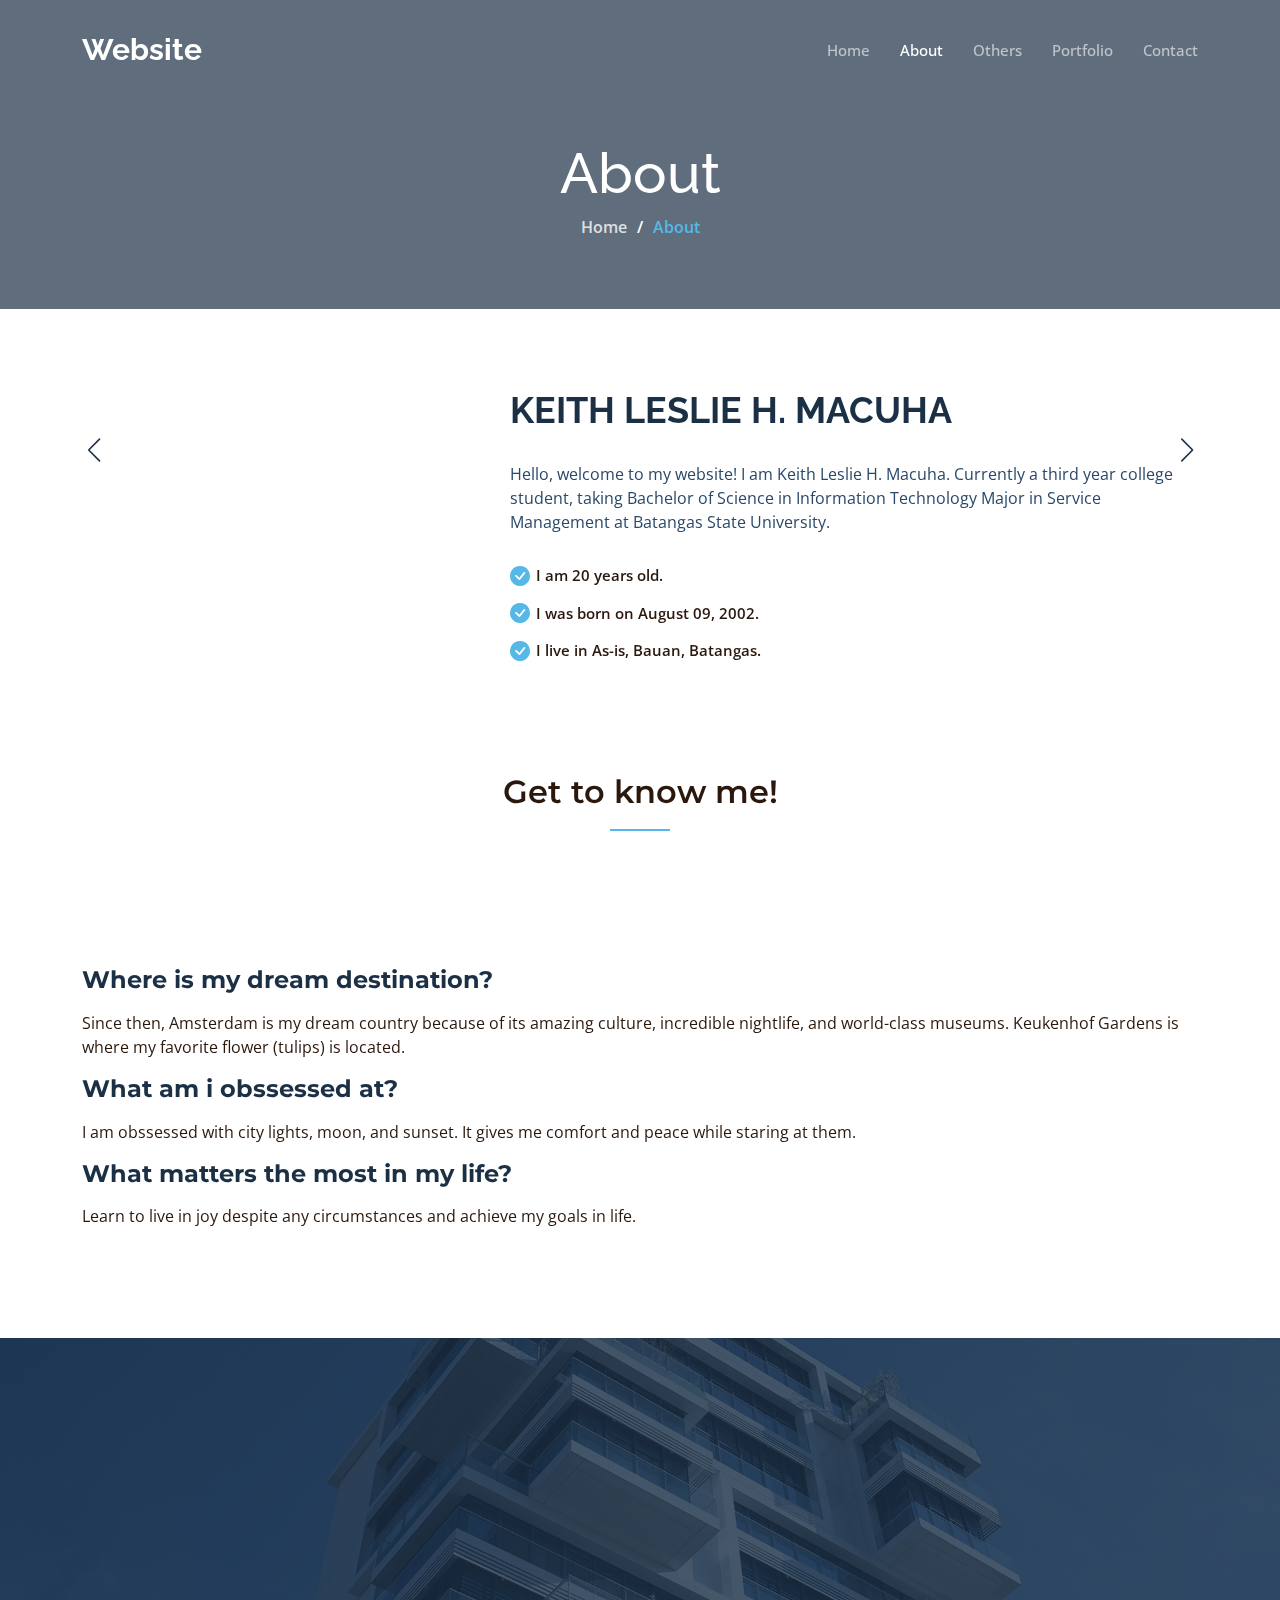
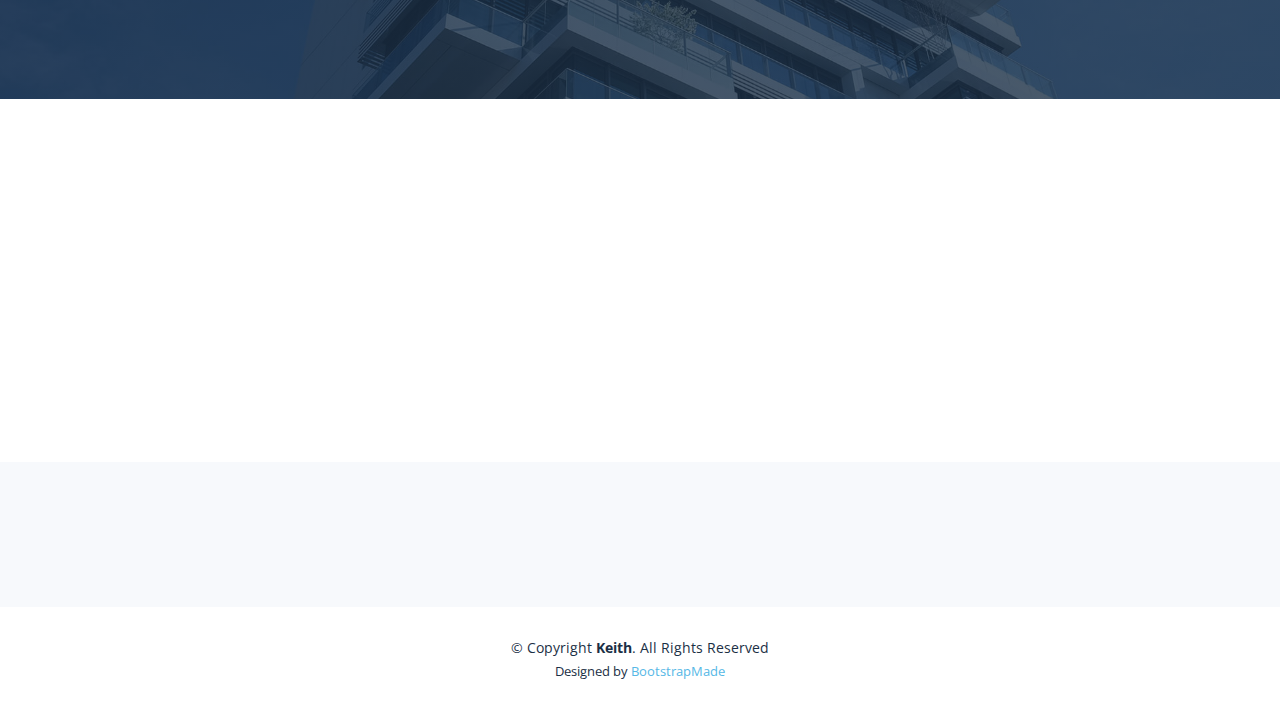
==== about.html @ 1565e02a "initial commit" ====
<!DOCTYPE html>
<html lang="en">

<head>
  <meta charset="utf-8">
  <meta content="width=device-width, initial-scale=1.0" name="viewport">

  <title>Personal Website - About</title>
  <meta content="" name="description">
  <meta content="" name="keywords">

  <!-- Favicons -->
  <link href="assets/img/favicon.png" rel="icon">
  <link href="assets/img/apple-touch-icon.png" rel="apple-touch-icon">

  <!-- Google Fonts -->
  <link rel="preconnect" href="https://fonts.googleapis.com">
  <link rel="preconnect" href="https://fonts.gstatic.com" crossorigin>
  <link href="https://fonts.googleapis.com/css2?family=Open+Sans:ital,wght@0,300;0,400;0,500;0,600;0,700;1,300;1,400;1,600;1,700&family=Montserrat:ital,wght@0,300;0,400;0,500;0,600;0,700;1,300;1,400;1,500;1,600;1,700&family=Raleway:ital,wght@0,300;0,400;0,500;0,600;0,700;1,300;1,400;1,500;1,600;1,700&display=swap" rel="stylesheet">

  <!-- Vendor CSS Files -->
  <link href="assets/vendor/bootstrap/css/bootstrap.min.css" rel="stylesheet">
  <link href="assets/vendor/bootstrap-icons/bootstrap-icons.css" rel="stylesheet">
  <link href="assets/vendor/aos/aos.css" rel="stylesheet">
  <link href="assets/vendor/glightbox/css/glightbox.min.css" rel="stylesheet">
  <link href="assets/vendor/swiper/swiper-bundle.min.css" rel="stylesheet">
  <link href="assets/vendor/remixicon/remixicon.css" rel="stylesheet">

  <!-- Template Main CSS File -->
  <link href="assets/css/main.css" rel="stylesheet">

  <!-- =======================================================
  * Template Name: Nova - v1.2.0
  * Template URL: https://bootstrapmade.com/nova-bootstrap-business-template/
  * Author: BootstrapMade.com
  * License: https://bootstrapmade.com/license/
  ======================================================== -->
</head>

<body class="page-about">

  <!-- ======= Header ======= -->
  <header id="header" class="header d-flex align-items-center fixed-top">
    <div class="container-fluid container-xl d-flex align-items-center justify-content-between">

      <a href="index.html" class="logo d-flex align-items-center">
        <!-- Uncomment the line below if you also wish to use an image logo -->
        <!-- <img src="assets/img/logo.png" alt=""> -->
        <h1 class="d-flex align-items-center">Website</h1>
      </a>

      <i class="mobile-nav-toggle mobile-nav-show bi bi-list"></i>
      <i class="mobile-nav-toggle mobile-nav-hide d-none bi bi-x"></i>

      <nav id="navbar" class="navbar">
        <ul>
          <li><a href="index.html">Home</a></li>
          <li><a href="about.html" class="active">About</a></li>
          <li><a href="others.html">Others</a></li>
          <li><a href="portfolio.html">Portfolio</a></li>
          <li><a href="contact.html">Contact</a></li>
        </ul>
      </nav><!-- .navbar -->

    </div>
  </header><!-- End Header -->

  <main id="main">

    <!-- ======= Breadcrumbs ======= -->
    <div class="breadcrumbs d-flex align-items-center" style="background-image: url('bckgg.jpg');">
      <div class="container position-relative d-flex flex-column align-items-center">

        <h2>About</h2>
        <ol>
          <li><a href="index.html">Home</a></li>
          <li>About</li>
        </ol>

      </div>
    </div><!-- End Breadcrumbs -->

    <!-- ======= About Section ======= -->
    <section id="about" class="about">
      <div class="container" data-aos="fade-up">

        <div class="row gy-4" data-aos="fade-up">
          <div class="col-lg-4">
            <img src="IMG_7929.JPG" class="img-fluid" alt="">
          </div>
          <div class="col-lg-8">
            <div class="content ps-lg-5">
              <h3>KEITH LESLIE H. MACUHA</h3>
              <p>
                Hello, welcome to my website! I am Keith Leslie H. Macuha. Currently a third year college student, taking Bachelor of Science in Information Technology Major in Service Management at Batangas State University.
              </p>
              <ul>
                <li><i class="bi bi-check-circle-fill"></i> I am 20 years old.</li>
                <li><i class="bi bi-check-circle-fill"></i> I was born on August 09, 2002.</li>
                <li><i class="bi bi-check-circle-fill"></i> I live in As-is, Bauan, Batangas.</li>
              </ul>
            </div>
          </div>
        </div>

      </div>
    </section><!-- End About Section -->

    <!-- ======= Why Choose Us Section ======= -->
    <section id="why-us" class="why-us">
      <div class="container" data-aos="fade-up">

        <div class="section-header">
          <h2>Get to know me!</h2>

        </div>

        <div class="row g-0" data-aos="fade-up" data-aos-delay="200">

                  <div class="item">
                    <h3 class="mb-3">What are my hobbies?</h3>
                    <p>I like to play call of duty mobile and watch netflix series/movies.</p>
                  </div>
                </div><!-- End slide item -->

                <div class="swiper-slide">
                  <div class="item">
                    <h3 class="mb-3">Where is my dream destination?</h3>
                    <p>Since then, Amsterdam is my dream country because of its amazing culture, incredible nightlife, and world-class museums. Keukenhof Gardens is where my favorite flower (tulips) is located. </p>
                  </div>
                </div><!-- End slide item -->

                <div class="swiper-slide">
                  <div class="item">
                    <h3 class="mb-3">What am i obssessed at?</h3>
                    <p>I am obssessed with city lights, moon, and sunset. It gives me comfort and peace while staring at them.</p>
                  </div>
                </div><!-- End slide item -->

                <div class="swiper-slide">
                  <div class="item">
                    <h3 class="mb-3">What matters the most in my life?</h3>
                    <p>Learn to live in joy despite any circumstances and achieve my goals in life.</p>
                  </div>
                </div><!-- End slide item -->

              </div>
              <div class="swiper-pagination"></div>
            </div>
            <div class="swiper-button-prev"></div>
            <div class="swiper-button-next"></div>
          </div>

        </div>

      </div>
    </section><!-- End Why Choose Us Section -->

    <!-- ======= Call To Action Section ======= -->
    <section id="call-to-action" class="call-to-action">
      <div class="container" data-aos="fade-up">
        <div class="row justify-content-center">
          <div class="col-lg-6 text-center">
            <h3>"When your stuck, don't give up — try something new"</h3>
            <a class="cta-btn" href="#">MOTTO</a>
          </div>
        </div>

      </div>
    </section><!-- End Call To Action Section -->

    <!-- ======= Team Section ======= -->
    <section id="team" class="team">
      <div class="container" data-aos="fade-up">

        <div class="section-header">
          <h2>My Family</h2>

        </div>

        <div class="row gy-4">

          <div class="col-lg-3 col-md-6" data-aos="fade-up" data-aos-delay="100">
            <div class="team-member">
              <div class="member-img">
                <img src="dad.jpeg" class="img-fluid" alt="">
                <div class="social">
                  <a href=""><i class="bi bi-twitter"></i></a>
                  <a href=""><i class="bi bi-facebook"></i></a>
                  <a href=""><i class="bi bi-instagram"></i></a>
                  <a href=""><i class="bi bi-linkedin"></i></a>
                </div>
              </div>
              <div class="member-info">
                <h4>Diego Macuha</h4>
                <span>Father</span>
              </div>
            </div>
          </div><!-- End Team Member -->

          <div class="col-lg-3 col-md-6" data-aos="fade-up" data-aos-delay="200">
            <div class="team-member">
              <div class="member-img">
                <img src="mom.jpg" class="img-fluid" alt="">
                <div class="social">
                  <a href=""><i class="bi bi-twitter"></i></a>
                  <a href=""><i class="bi bi-facebook"></i></a>
                  <a href=""><i class="bi bi-instagram"></i></a>
                  <a href=""><i class="bi bi-linkedin"></i></a>
                </div>
              </div>
              <div class="member-info">
                <h4>Regie Macuha</h4>
                <span>Mother</span>
              </div>
            </div>
          </div><!-- End Team Member -->

          <div class="col-lg-3 col-md-6" data-aos="fade-up" data-aos-delay="300">
            <div class="team-member">
              <div class="member-img">
                <img src="bro.jpg" class="img-fluid" alt="">
                <div class="social">
                  <a href=""><i class="bi bi-twitter"></i></a>
                  <a href=""><i class="bi bi-facebook"></i></a>
                  <a href=""><i class="bi bi-instagram"></i></a>
                  <a href=""><i class="bi bi-linkedin"></i></a>
                </div>
              </div>
              <div class="member-info">
                <h4>Kent Jayred Macuha</h4>
                <span>Brother</span>
              </div>
            </div>
          </div><!-- End Team Member -->

          <div class="col-lg-3 col-md-6" data-aos="fade-up" data-aos-delay="400">
            <div class="team-member">
              <div class="member-img">
                <img src="dog.jpg" class="img-fluid" alt="">
                <div class="social">
                  <a href=""><i class="bi bi-twitter"></i></a>
                  <a href=""><i class="bi bi-facebook"></i></a>
                  <a href=""><i class="bi bi-instagram"></i></a>
                  <a href=""><i class="bi bi-linkedin"></i></a>
                </div>
              </div>
              <div class="member-info">
                <h4>Clyne Macuha</h4>
                <span>Pet</span>
              </div>
            </div>
          </div><!-- End Team Member -->

        </div>

      </div>
    </section><!-- End Team Section -->

  </main><!-- End #main -->

  <!-- ======= Footer ======= -->
  <footer id="footer" class="footer">

    <div class="footer-content">
      <div class="container">
        <div class="row gy-4">
          <div class="col-lg-5 col-md-12 footer-info">
            <a href="index.html" class="logo d-flex align-items-center">
            </a>
            </div>
          </div>
        </div>
      </div>
    </div>

    <div class="footer-legal">
      <div class="container">
        <div class="copyright">
          &copy; Copyright <strong><span>Keith</span></strong>. All Rights Reserved
        </div>
        <div class="credits">
          <!-- All the links in the footer should remain intact. -->
          <!-- You can delete the links only if you purchased the pro version. -->
          <!-- Licensing information: https://bootstrapmade.com/license/ -->
          <!-- Purchase the pro version with working PHP/AJAX contact form: https://bootstrapmade.com/nova-bootstrap-business-template/ -->
          Designed by <a href="https://bootstrapmade.com/">BootstrapMade</a>
        </div>
      </div>
    </div>
  </footer><!-- End Footer -->
  <!-- End Footer -->

  <a href="#" class="scroll-top d-flex align-items-center justify-content-center"><i class="bi bi-arrow-up-short"></i></a>

  <div id="preloader"></div>

  <!-- Vendor JS Files -->
  <script src="assets/vendor/bootstrap/js/bootstrap.bundle.min.js"></script>
  <script src="assets/vendor/aos/aos.js"></script>
  <script src="assets/vendor/glightbox/js/glightbox.min.js"></script>
  <script src="assets/vendor/swiper/swiper-bundle.min.js"></script>
  <script src="assets/vendor/isotope-layout/isotope.pkgd.min.js"></script>
  <script src="assets/vendor/php-email-form/validate.js"></script>

  <!-- Template Main JS File -->
  <script src="assets/js/main.js"></script>

</body>

</html>
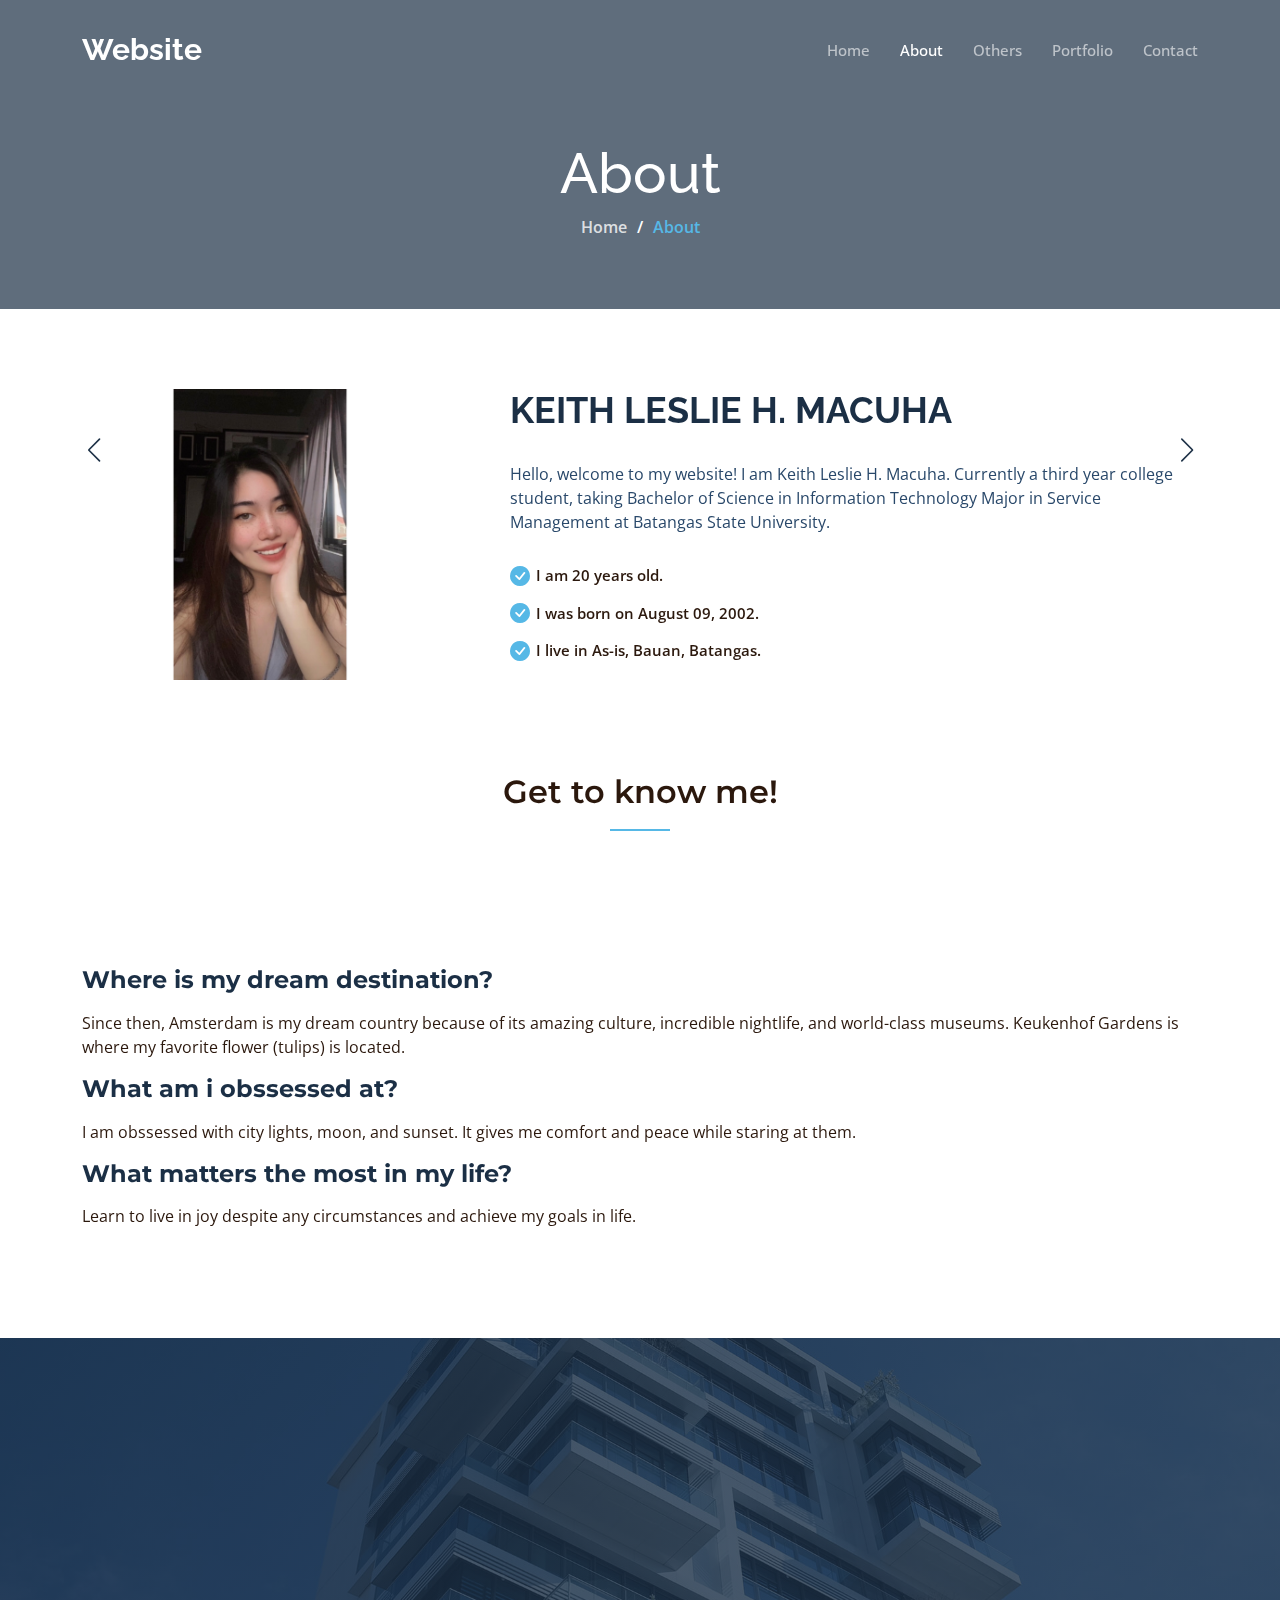
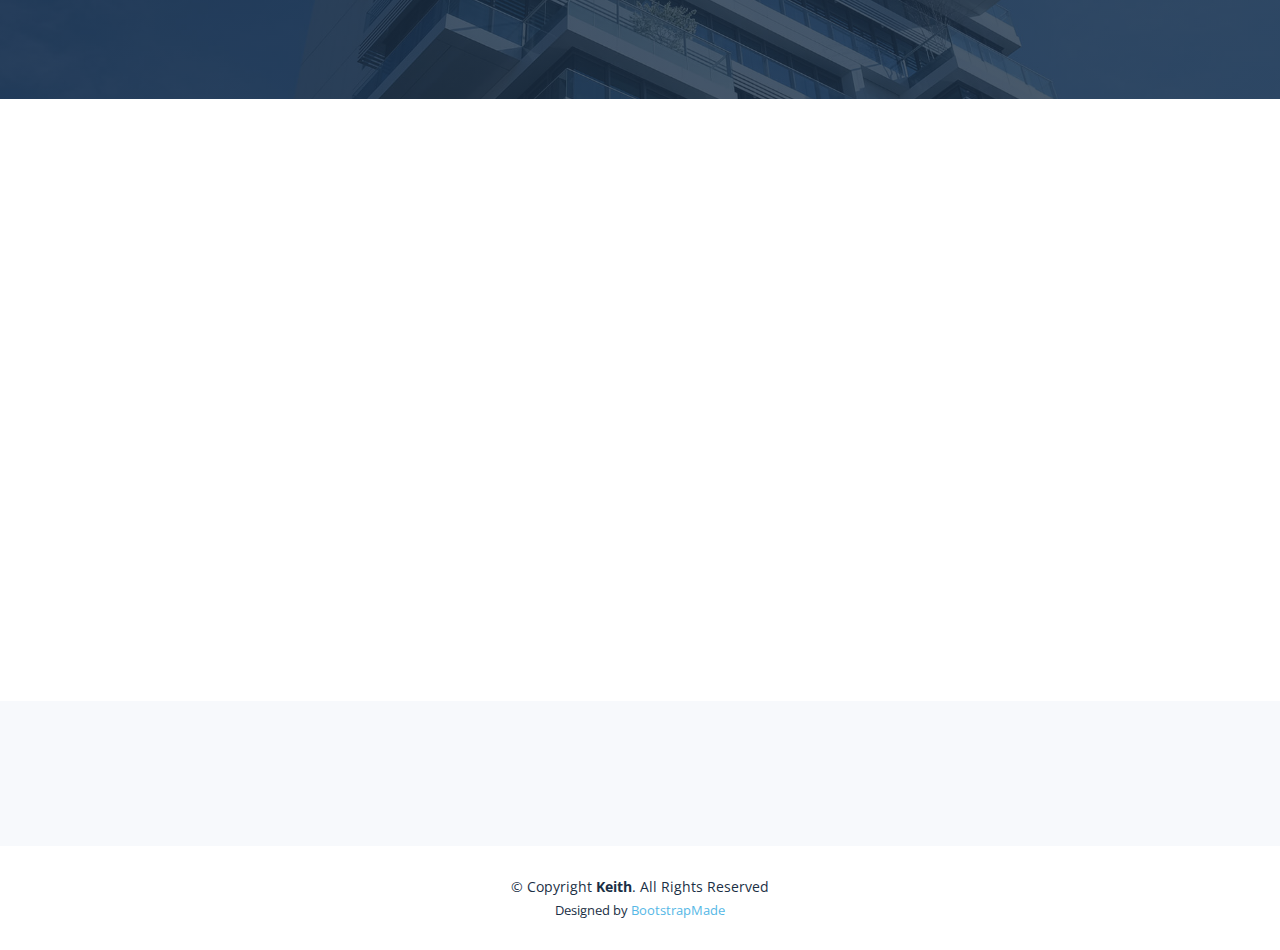
==== commit 7a9fa632: "Update about.html" ====
--- a/about.html
+++ b/about.html
@@ -86,7 +86,7 @@
 
         <div class="row gy-4" data-aos="fade-up">
           <div class="col-lg-4">
-            <img src="IMG_7929.JPG" class="img-fluid" alt="">
+            <img src="./assets/img/IMG_7929.JPG" class="img-fluid" alt="">
           </div>
           <div class="col-lg-8">
             <div class="content ps-lg-5">
@@ -308,4 +308,4 @@
 
 </body>
 
-</html>+</html>
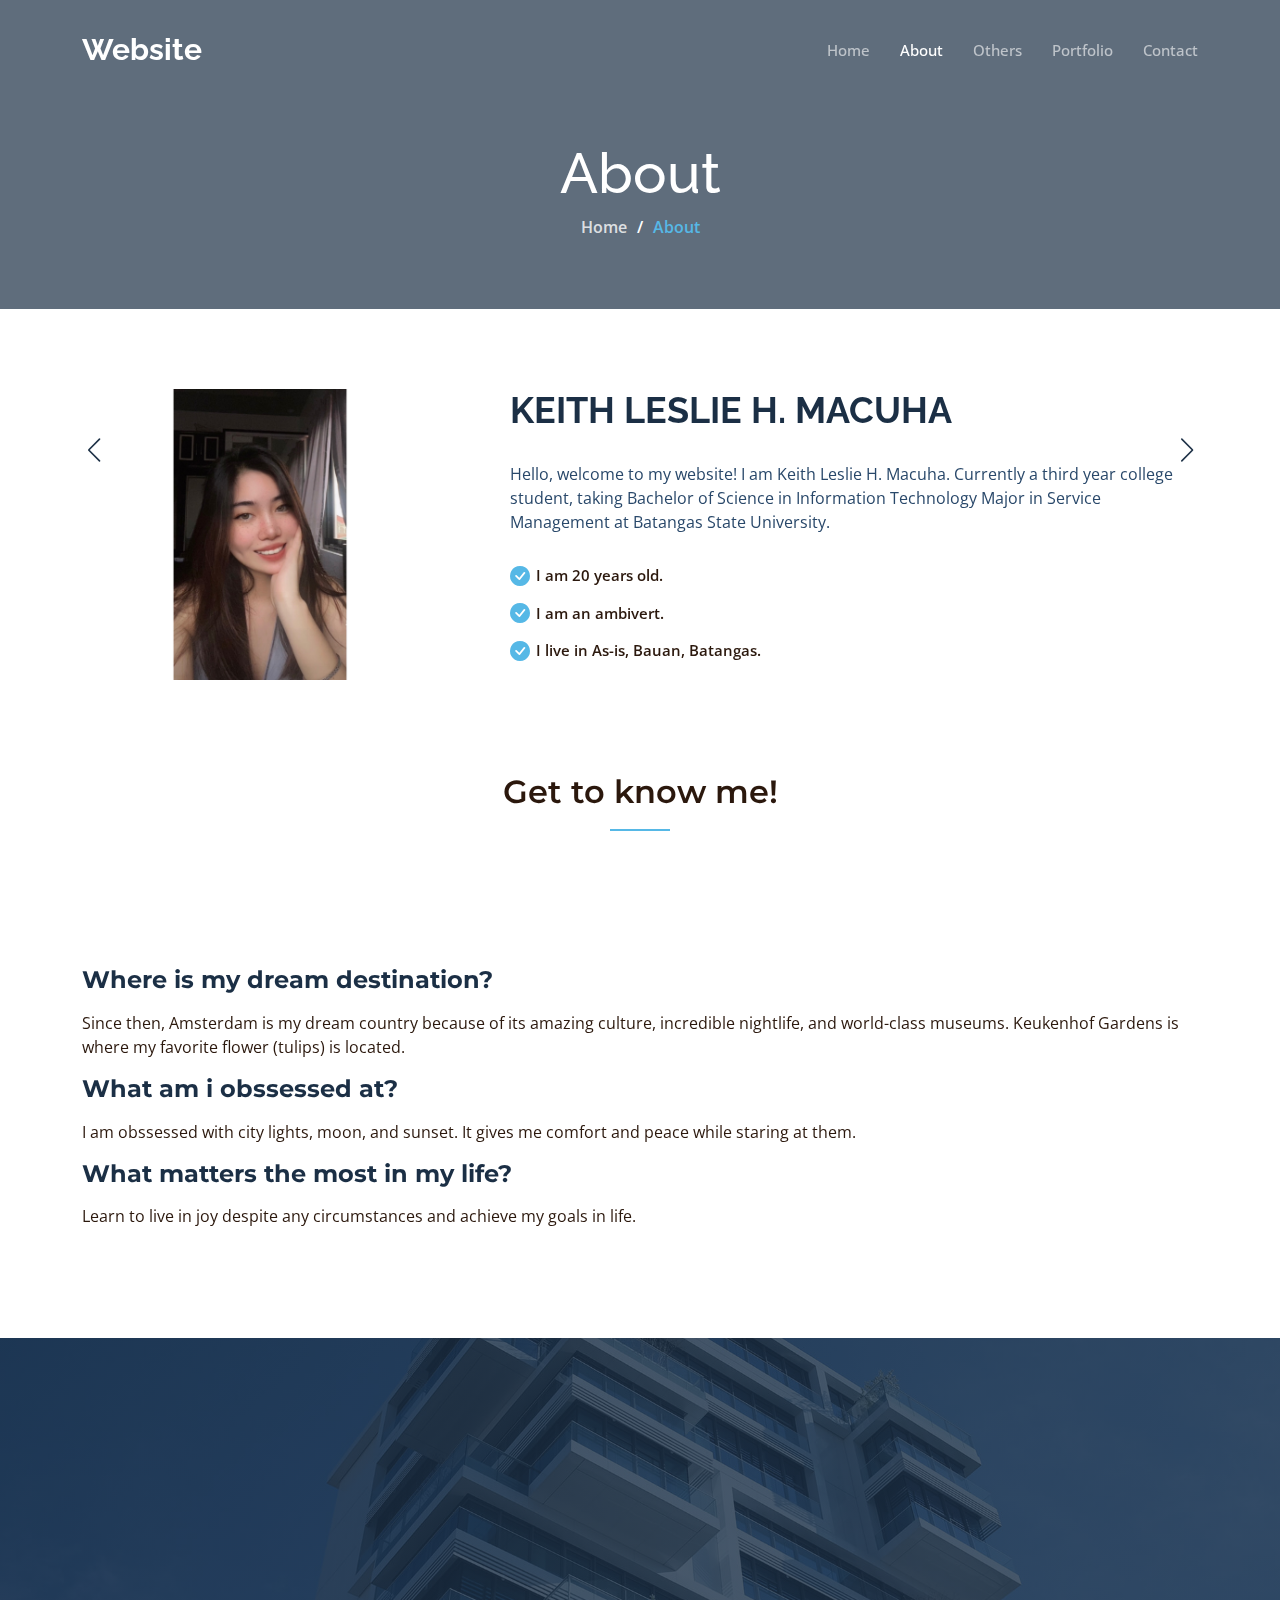
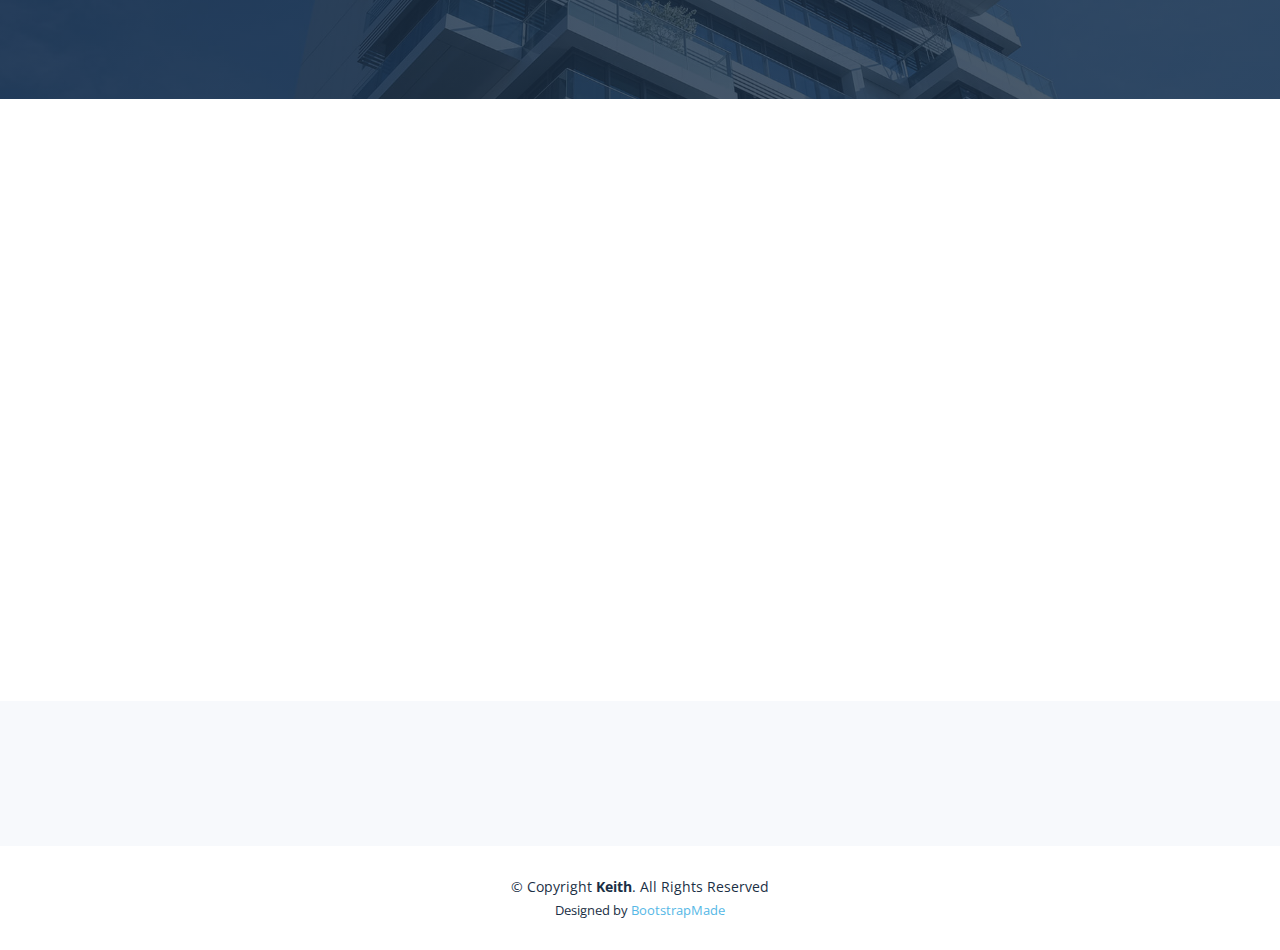
==== commit db87e163: "Update about.html" ====
--- a/about.html
+++ b/about.html
@@ -96,7 +96,7 @@
               </p>
               <ul>
                 <li><i class="bi bi-check-circle-fill"></i> I am 20 years old.</li>
-                <li><i class="bi bi-check-circle-fill"></i> I was born on August 09, 2002.</li>
+                <li><i class="bi bi-check-circle-fill"></i> I am an ambivert.</li>
                 <li><i class="bi bi-check-circle-fill"></i> I live in As-is, Bauan, Batangas.</li>
               </ul>
             </div>
@@ -183,7 +183,7 @@
           <div class="col-lg-3 col-md-6" data-aos="fade-up" data-aos-delay="100">
             <div class="team-member">
               <div class="member-img">
-                <img src="dad.jpeg" class="img-fluid" alt="">
+                <img src="./assets/img/dad.jpeg" class="img-fluid" alt="">
                 <div class="social">
                   <a href=""><i class="bi bi-twitter"></i></a>
                   <a href=""><i class="bi bi-facebook"></i></a>
@@ -201,7 +201,7 @@
           <div class="col-lg-3 col-md-6" data-aos="fade-up" data-aos-delay="200">
             <div class="team-member">
               <div class="member-img">
-                <img src="mom.jpg" class="img-fluid" alt="">
+                <img src="./assets/img/mom.jpg" class="img-fluid" alt="">
                 <div class="social">
                   <a href=""><i class="bi bi-twitter"></i></a>
                   <a href=""><i class="bi bi-facebook"></i></a>
@@ -219,7 +219,7 @@
           <div class="col-lg-3 col-md-6" data-aos="fade-up" data-aos-delay="300">
             <div class="team-member">
               <div class="member-img">
-                <img src="bro.jpg" class="img-fluid" alt="">
+                <img src="./assets/img/bro.jpg" class="img-fluid" alt="">
                 <div class="social">
                   <a href=""><i class="bi bi-twitter"></i></a>
                   <a href=""><i class="bi bi-facebook"></i></a>
@@ -237,7 +237,7 @@
           <div class="col-lg-3 col-md-6" data-aos="fade-up" data-aos-delay="400">
             <div class="team-member">
               <div class="member-img">
-                <img src="dog.jpg" class="img-fluid" alt="">
+                <img src="./assets/img/dog.jpg" class="img-fluid" alt="">
                 <div class="social">
                   <a href=""><i class="bi bi-twitter"></i></a>
                   <a href=""><i class="bi bi-facebook"></i></a>
